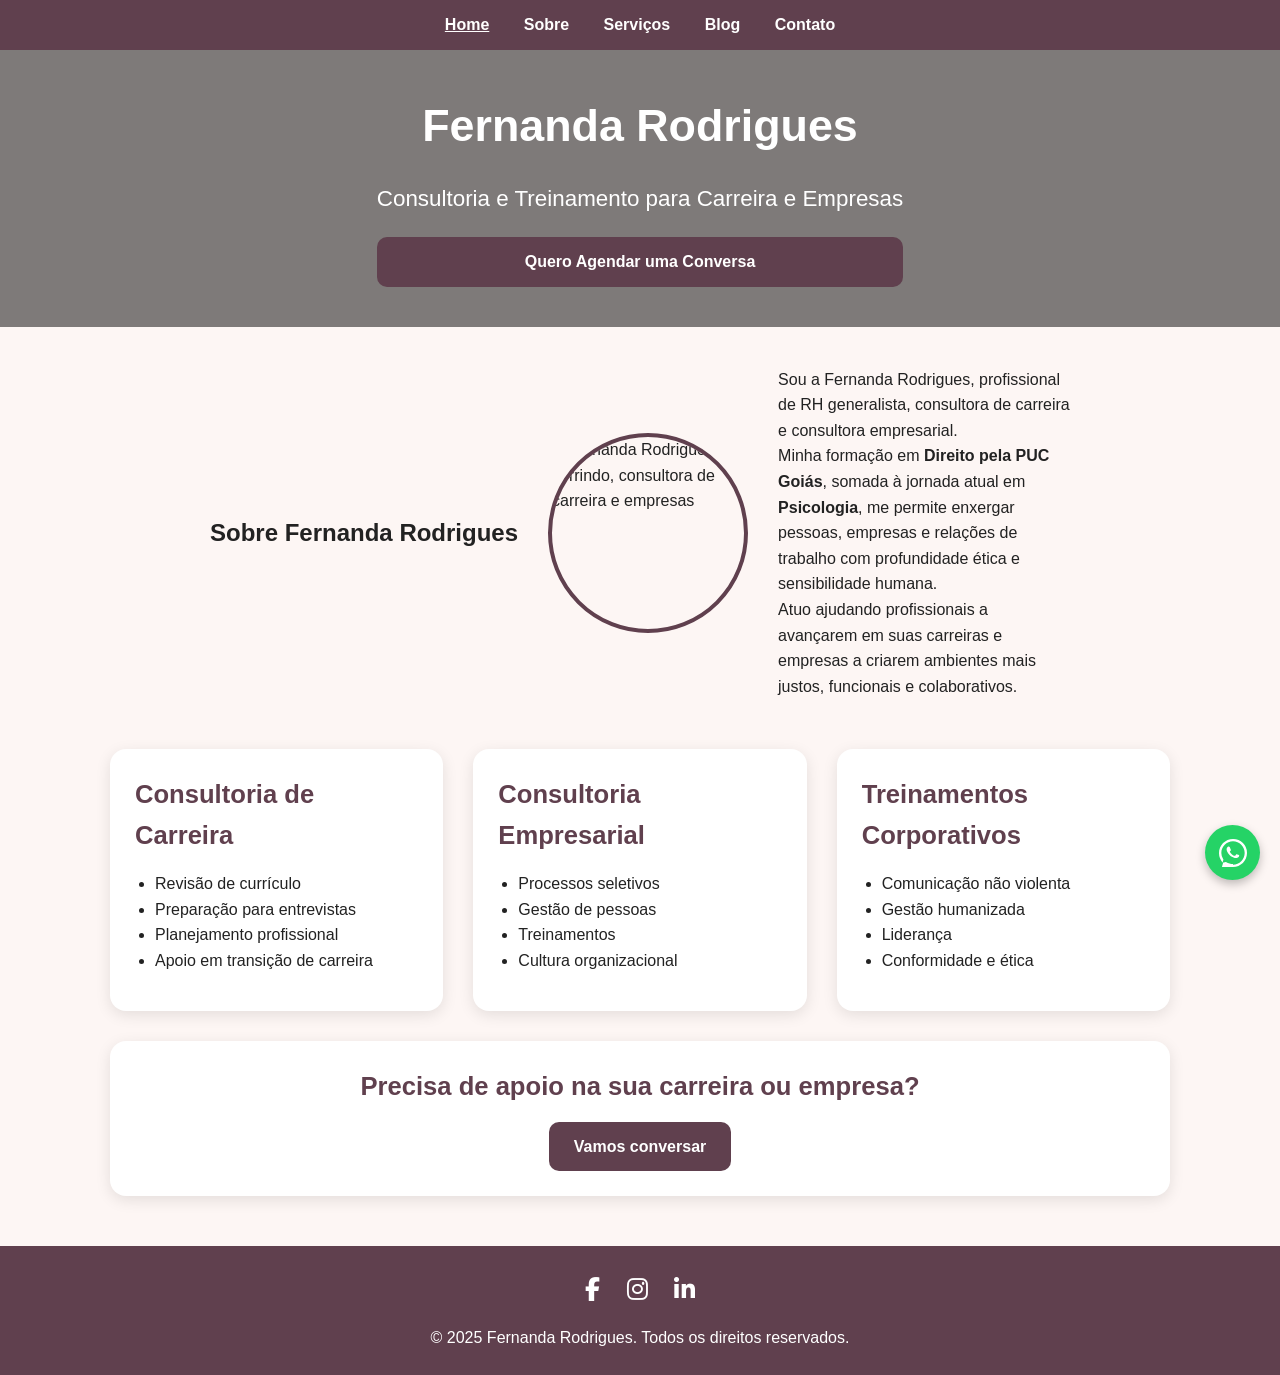
==== templates/index.html @ db7487eb "Primeiro Envio" ====
<!DOCTYPE html>
<html lang="pt-BR">
<head>
  <meta charset="UTF-8">
  <meta name="viewport" content="width=device-width, initial-scale=1.0">
  <title>Fernanda Rodrigues - Consultoria e Treinamento</title>
  <link rel="stylesheet" href="../static/css/style.css">
  <link rel="stylesheet" href="https://cdnjs.cloudflare.com/ajax/libs/font-awesome/6.5.0/css/all.min.css">
</head>
<body>

  <!-- Menu principal com role e aria-label -->
  <nav class="menu" role="navigation" aria-label="Menu principal">
    <a href="index.html" class="active">Home</a>
    <a href="sobre.html">Sobre</a>
    <a href="servicos.html">Serviços</a>
    <a href="blog.html">Blog</a>
    <a href="contato.html">Contato</a>
  </nav>

  <!-- Header -->
  <header role="banner">
    <div class="header-content">
      <h1>Fernanda Rodrigues</h1>
      <p>Consultoria e Treinamento para Carreira e Empresas</p>
      <a href="https://wa.me/5562993667285" class="btn-cta">Quero Agendar uma Conversa</a>
    </div>
  </header>

  <!-- Seção Sobre -->
  <section id="sobre" class="profile" aria-labelledby="sobre-title">
    <h2 id="sobre-title">Sobre Fernanda Rodrigues</h2>
    <img src="https://i.postimg.cc/1tfkyP0r/foto2.jpg" 
         alt="Fernanda Rodrigues sorrindo, consultora de carreira e empresas" 
         width="250" height="250">
    <div>
      <p>Sou a Fernanda Rodrigues, profissional de RH generalista, consultora de carreira e consultora empresarial.</p>
      <p>Minha formação em <strong>Direito pela PUC Goiás</strong>, somada à jornada atual em <strong>Psicologia</strong>, me permite enxergar pessoas, empresas e relações de trabalho com profundidade ética e sensibilidade humana.</p>
      <p>Atuo ajudando profissionais a avançarem em suas carreiras e empresas a criarem ambientes mais justos, funcionais e colaborativos.</p>
    </div>
  </section>

  <!-- Seção Serviços -->
  <main class="servicos-container" role="main">

    <!-- Card Consultoria de Carreira -->
    <section class="card" id="carreira" tabindex="0" aria-labelledby="carreira-title">
      <h2 id="carreira-title">Consultoria de Carreira</h2>
      <ul>
        <li>Revisão de currículo</li>
        <li>Preparação para entrevistas</li>
        <li>Planejamento profissional</li>
        <li>Apoio em transição de carreira</li>
      </ul>
    </section>

    <!-- Card Consultoria Empresarial -->
    <section class="card" id="empresarial" tabindex="0" aria-labelledby="empresarial-title">
      <h2 id="empresarial-title">Consultoria Empresarial</h2>
      <ul>
        <li>Processos seletivos</li>
        <li>Gestão de pessoas</li>
        <li>Treinamentos</li>
        <li>Cultura organizacional</li>
      </ul>
    </section>

    <!-- Card Treinamentos Corporativos -->
    <section class="card" id="treinamentos" tabindex="0" aria-labelledby="treinamentos-title">
      <h2 id="treinamentos-title">Treinamentos Corporativos</h2>
      <ul>
        <li>Comunicação não violenta</li>
        <li>Gestão humanizada</li>
        <li>Liderança</li>
        <li>Conformidade e ética</li>
      </ul>
    </section>

    <!-- CTA de Contato -->
    <section class="card card-contato" id="contato" tabindex="0" aria-labelledby="contato-title">
      <div class="card-contato-inner">
        <h2 id="contato-title">Precisa de apoio na sua carreira ou empresa?</h2>
        <a href="https://wa.me/5562993667285" class="btn-cta" 
           aria-label="Iniciar conversa no WhatsApp com Fernanda Rodrigues">Vamos conversar</a>
      </div>
    </section>

  </main>

  <!-- WhatsApp flutuante acessível -->
  <a class="whatsapp-icone" href="https://wa.me/5562993667285" target="_blank" 
     tabindex="0" aria-label="Abrir conversa no WhatsApp com Fernanda Rodrigues">
    <svg xmlns="http://www.w3.org/2000/svg" viewBox="0 0 24 24" width="28" height="28" fill="#fff">
      <path d="M20.52 3.48A11.92 11.92 0 0012 0C5.37 0 0 5.37 0 12a11.92 11.92 0 003.48 8.52l-1.28 4.64 4.76-1.24A11.92 11.92 0 0012 24c6.63 0 12-5.37 12-12a11.92 11.92 0 00-3.48-8.52zm-8.52 18c-2.06 0-4-.55-5.7-1.54l-.41-.25-2.83.74.74-2.77-.27-.42A9.92 9.92 0 012 12c0-5.52 4.48-10 10-10s10 4.48 10 10-4.48 10-10 10zm5.28-7.5c-.28-.14-1.65-.81-1.91-.9-.27-.1-.46-.14-.65.14s-.74.9-.91 1.09c-.17.18-.35.2-.63.07-.28-.14-1.18-.43-2.24-1.38-.83-.74-1.39-1.65-1.55-1.92-.16-.28-.02-.43.12-.57.12-.12.28-.3.42-.45.14-.14.18-.24.28-.4.09-.16.05-.3-.03-.45-.08-.14-.65-1.57-.89-2.16-.23-.57-.46-.5-.63-.51l-.54-.01c-.18 0-.45.07-.69.33s-.91.89-.91 2.17c0 1.27.93 2.5 1.06 2.68.14.18 1.85 2.84 4.48 3.98.63.27 1.12.43 1.5.55.63.19 1.21.16 1.66.1.51-.07 1.65-.67 1.88-1.31.23-.63.23-1.17.16-1.31-.07-.14-.27-.23-.56-.37z"/>
    </svg>
  </a>

  <!-- Footer -->
  <footer class="footer" role="contentinfo">
    <!-- Ícones de redes sociais -->
    <div class="footer-social">
      <a href="https://www.facebook.com/" target="_blank" aria-label="Facebook">
        <i class="fab fa-facebook-f"></i>
      </a>
      <a href="https://www.instagram.com/uainnanda" target="_blank" aria-label="Instagram">
        <i class="fab fa-instagram"></i>
      </a>
      <a href="https://www.linkedin.com/in/fernnanda-rodrigues" target="_blank" aria-label="LinkedIn">
        <i class="fab fa-linkedin-in"></i>
      </a>
    </div>
    <p>© 2025 Fernanda Rodrigues. Todos os direitos reservados.</p>
  </footer>

</body>
</html>
---- static/css/style.css ----
/* =====================================================
   VARIÁVEIS GLOBAIS
===================================================== */
:root {
  --cor-primaria: #60404E;
  --cor-secundaria: #C2978A;
  --cor-clara: #f5e5e0;
  --cor-hover: #b58376;
  --cor-texto: #222222;
  --cor-whatsapp: #25D366;
  --cor-link: #3c1f2b;
  --cor-card-bg: #ffffff;
  --cor-card-shadow: rgba(0,0,0,0.1);
  --font-family: 'Inter', Arial, sans-serif;
  --cor-foco: #ffbf47;
}

/* =====================================================
   RESET / BASE
===================================================== */
* {
  box-sizing: border-box;
  margin: 0;
  padding: 0;
}

body {
  font-family: var(--font-family);
  color: var(--cor-texto);
  line-height: 1.6;
  background-color: #fdf6f4;
}

a {
  color: inherit;
  text-decoration: none;
}

a:focus,
button:focus,
.card:focus-within,
.whatsapp-icone:focus {
  outline: 3px solid var(--cor-foco);
  outline-offset: 2px;
}

/* =====================================================
   MENU
===================================================== */
.menu {
  background: var(--cor-primaria);
  padding: 12px;
  text-align: center;
  position: sticky;
  top: 0;
  z-index: 10;
}

.menu a {
  margin: 0 15px;
  font-weight: bold;
  color: #fff;
  transition: 0.3s;
}

.menu a:hover,
.menu a:focus,
.menu a.active {
  text-decoration: underline;
}

/* =====================================================
   HEADER / HERO
===================================================== */
header {
  background-image: url("https://i.postimg.cc/TwVxS7hG/fundo.jpg");
  background-size: cover;
  background-position: center;
  color: #fff;
  display: flex;
  justify-content: center;
  align-items: center;
  min-height: 250px;
  padding: 40px 20px;
  text-align: center;
  position: relative;
}

header::before {
  content: "";
  position: absolute;
  inset: 0;
  background: rgba(0,0,0,0.5);
}

header .header-content {
  position: relative;
  z-index: 1;
  max-width: 800px;
  display: flex;
  flex-direction: column;
  gap: 20px;
}

header h1 { font-size: 2.8rem; }
header p { font-size: 1.4rem; }

/* =====================================================
   PERFIL / SOBRE
===================================================== */
.profile {
  display: flex;
  flex-wrap: wrap;
  gap: 30px;
  align-items: center;
  max-width: 900px;
  margin: 40px auto;
  padding: 0 20px;
}

.profile img {
  width: 200px;
  height: 200px;
  object-fit: cover;
  border-radius: 50%;
  border: 4px solid var(--cor-primaria);
}

.profile div {
  flex: 1;
  min-width: 250px;
}

/* =====================================================
   CONTAINERS DE CARDS (INDEX / SOBRE / BLOG)
===================================================== */
.servicos-container,
.sobre-container,
.blog-container {
  display: grid;
  grid-template-columns: repeat(auto-fit, minmax(250px, 1fr));
  gap: 30px;
  max-width: 1100px;
  margin: 50px auto;
  padding: 0 20px;
}

/* =====================================================
   CARDS — PADRÃO GLOBAL (SEM JS)
===================================================== */
.card {
  background: var(--cor-card-bg);
  padding: 25px;
  border-radius: 16px;
  box-shadow: 0 4px 15px var(--cor-card-shadow);
  display: flex;
  flex-direction: column;
  transition: transform 0.3s ease, box-shadow 0.3s ease;
  opacity: 1;
  transform: translateY(0);
}

.card:hover,
.card:focus-within {
  transform: translateY(-5px);
  box-shadow: 0 10px 25px rgba(0,0,0,0.15);
}

.card h2,
.card h3 {
  color: var(--cor-primaria);
  font-size: 1.6rem;
  margin-bottom: 15px;
}

.card p,
.card ul {
  font-size: 1rem;
  margin-bottom: 12px;
}

.card ul {
  list-style: disc;
  padding-left: 20px;
}

/* =====================================================
   CARD CONTATO (LARGURA TOTAL)
===================================================== */
.card-contato {
  grid-column: 1 / -1;
  text-align: center;
  gap: 30px;
}

/* =====================================================
   BOTÕES / CTA
===================================================== */
.btn,
.btn-cta {
  padding: 12px 25px;
  border-radius: 10px;
  background: var(--cor-primaria);
  color: #fff;
  font-weight: 600;
  display: inline-block;
  transition: all 0.3s ease;
}

.btn:hover,
.btn-cta:hover,
.btn:focus,
.btn-cta:focus {
  background: var(--cor-hover);
  transform: translateY(-2px);
}

/* =====================================================
   WHATSAPP FLUTUANTE
===================================================== */
.whatsapp-icone {
  position: fixed;
  bottom: 20px;
  right: 20px;
  width: 55px;
  height: 55px;
  background-color: var(--cor-whatsapp);
  border-radius: 50%;
  display: flex;
  align-items: center;
  justify-content: center;
  box-shadow: 0 4px 10px rgba(0,0,0,0.25);
  z-index: 20;
}

.whatsapp-icone:hover,
.whatsapp-icone:focus {
  transform: scale(1.1);
  background-color: #1ebe5d;
}

/* =====================================================
   FOOTER
===================================================== */
.footer {
  background: var(--cor-primaria);
  color: #fff;
  text-align: center;
  padding: 25px 15px;
}

.footer-social {
  margin-bottom: 15px;
}

.footer-social a {
  font-size: 1.5rem;
  margin: 0 10px;
  transition: color 0.3s;
}

.footer-social a:hover,
.footer-social a:focus {
  color: var(--cor-secundaria);
}

/* =====================================================
   RESPONSIVIDADE
===================================================== */
@media (max-width: 768px) {
  header h1 { font-size: 2rem; }
  header p { font-size: 1.2rem; }

  .profile {
    flex-direction: column;
    text-align: center;
  }

  .profile img {
    width: 180px;
    height: 180px;
  }
}
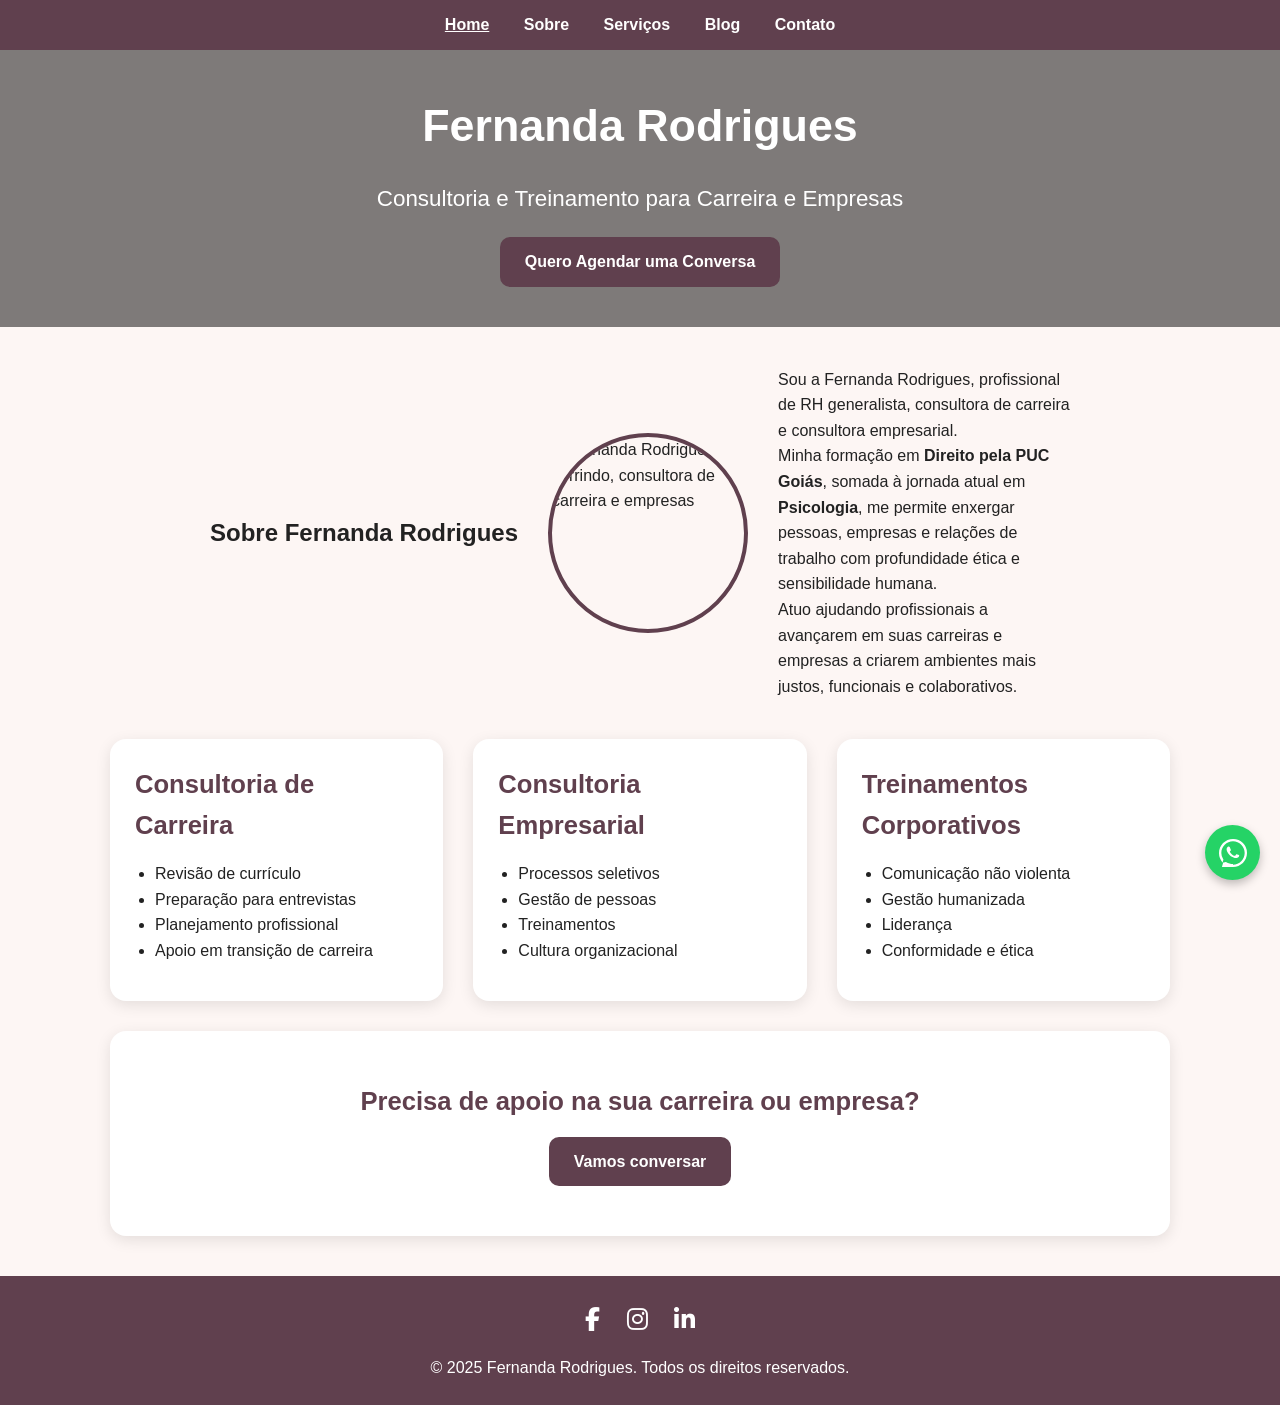
==== commit fc33e1e3: "Corrige rotas, menus e estrutura ds páginas" ====
--- a/templates/index.html
+++ b/templates/index.html
@@ -4,18 +4,19 @@
   <meta charset="UTF-8">
   <meta name="viewport" content="width=device-width, initial-scale=1.0">
   <title>Fernanda Rodrigues - Consultoria e Treinamento</title>
-  <link rel="stylesheet" href="../static/css/style.css">
+  <link rel="stylesheet" href="/static/css/style.css">
+  <link rel="stylesheet" href="/static/css/index.css">
   <link rel="stylesheet" href="https://cdnjs.cloudflare.com/ajax/libs/font-awesome/6.5.0/css/all.min.css">
 </head>
 <body>
 
   <!-- Menu principal com role e aria-label -->
   <nav class="menu" role="navigation" aria-label="Menu principal">
-    <a href="index.html" class="active">Home</a>
-    <a href="sobre.html">Sobre</a>
-    <a href="servicos.html">Serviços</a>
-    <a href="blog.html">Blog</a>
-    <a href="contato.html">Contato</a>
+    <a href="/index" class="active">Home</a>
+    <a href="/sobre">Sobre</a>
+    <a href="/servicos">Serviços</a>
+    <a href="/blog">Blog</a>
+    <a href="/contato">Contato</a>
   </nav>
 
   <!-- Header -->
--- a/static/css/index.css
+++ b/static/css/index.css
@@ -0,0 +1,135 @@
+/* =====================================================
+   HEADER / HERO
+===================================================== */
+header {
+  background-image: url("https://i.postimg.cc/TwVxS7hG/fundo.jpg");
+  background-size: cover;
+  background-position: center;
+  color: white;
+  display: flex;
+  justify-content: center;
+  align-items: center;
+  min-height: 250px;
+  padding: 40px;
+  text-align: center;
+  position: relative;
+}
+
+header .header-content {
+  display: flex;
+  flex-direction: column;
+  align-items: center;
+  gap: 20px;
+  max-width: 800px;
+  z-index: 1;
+}
+
+header h1 {
+  font-size: 2.8rem;
+}
+
+header p {
+  font-size: 1.4rem;
+}
+
+/* =====================================================
+   PERFIL / SOBRE
+===================================================== */
+.profile {
+  display: flex;
+  flex-wrap: wrap;
+  gap: 30px;
+  align-items: center;
+  max-width: 900px;
+  margin: 40px auto;
+  padding: 0 20px;
+}
+
+.profile img {
+  width: 200px;
+  height: 200px;
+  object-fit: cover;
+  border-radius: 50%;
+  border: 4px solid var(--cor-primaria);
+}
+
+.profile div {
+  flex: 1;
+  min-width: 250px;
+}
+
+/* =====================================================
+   SERVIÇOS / CARDS (GRID PRINCIPAL)
+===================================================== */
+.servicos-container {
+  display: grid;
+  grid-template-columns: repeat(3, 1fr);
+  gap: 30px;
+  max-width: 1100px;
+  margin: 40px auto;
+  padding: 0 20px;
+}
+
+.card {
+  background: #fff;
+  padding: 25px;
+  border-radius: 16px;
+  box-shadow: 0 4px 15px rgba(0,0,0,0.1);
+  display: flex;
+  flex-direction: column;
+  transition: transform 0.3s ease, box-shadow 0.3s ease;
+}
+
+.card:hover {
+  transform: translateY(-5px);
+  box-shadow: 0 10px 25px rgba(0,0,0,0.15);
+}
+
+/* =====================================================
+   CARD DE CONTATO (ALINHADO AO GRID)
+===================================================== */
+.card-contato {
+  grid-column: span 3;
+  display: flex;
+  flex-direction: column;
+  align-items: center;
+  justify-content: center;
+  text-align: center;
+  gap: 30px;
+  padding: 50px 30px;
+  background: #fff;
+}
+
+/* =====================================================
+   RESPONSIVIDADE
+===================================================== */
+@media (max-width: 1024px) {
+  .servicos-container {
+    grid-template-columns: repeat(2, 1fr);
+  }
+
+  .card-contato {
+    grid-column: span 2;
+  }
+}
+
+@media (max-width: 768px) {
+  .profile {
+    flex-direction: column;
+    align-items: center;
+  }
+
+  .profile img {
+    width: 180px;
+    height: 180px;
+  }
+
+  .servicos-container {
+    grid-template-columns: 1fr;
+  }
+
+  .card-contato {
+    grid-column: span 1;
+  }
+}
+
